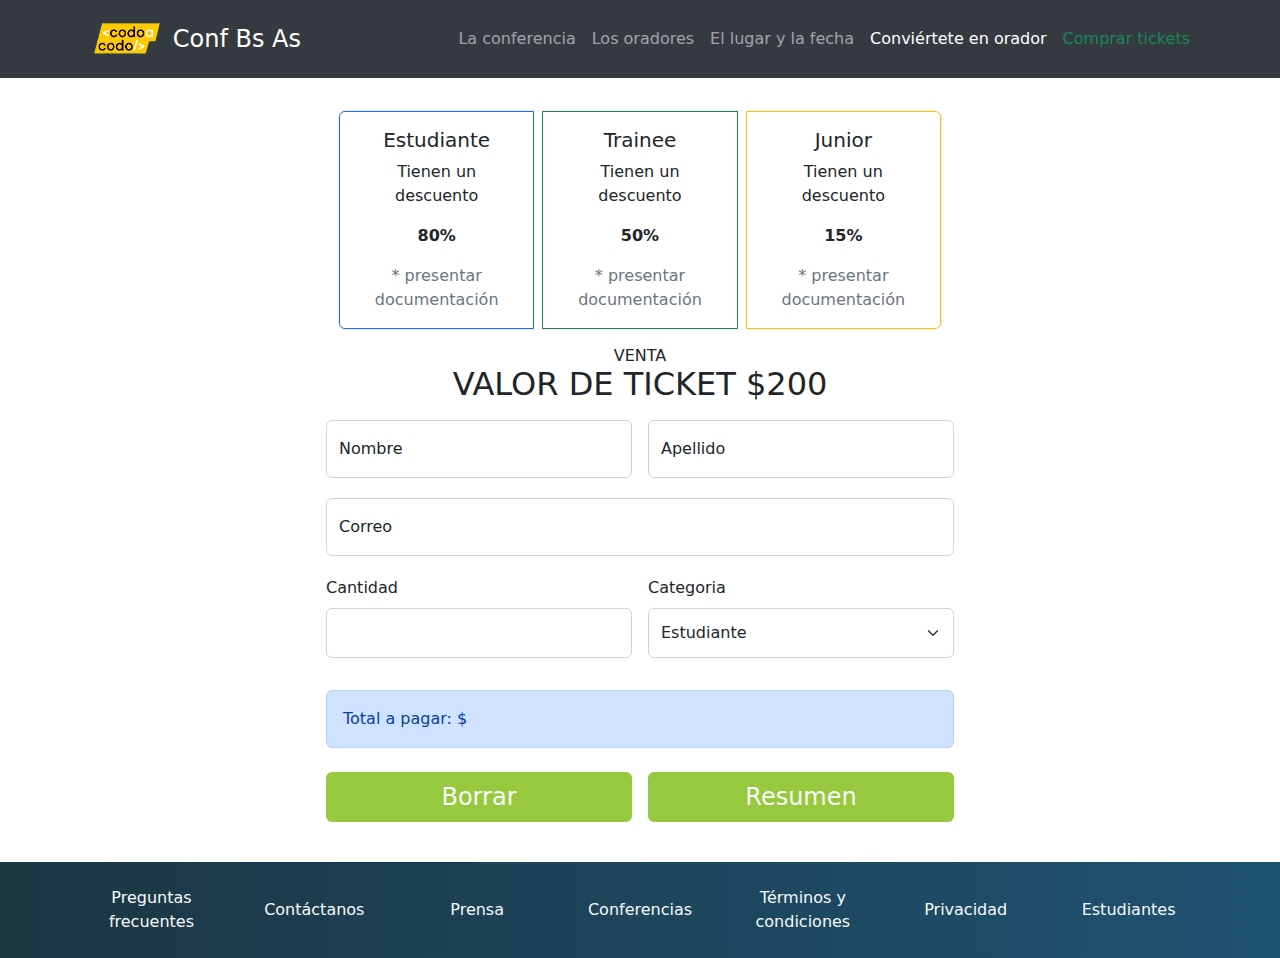
==== compra.html @ bad03411 "second entry, first commit" ====
<!DOCTYPE html>
<html lang="en">

<head>
  <meta charset="UTF-8">
  <meta http-equiv="X-UA-Compatible" content="IE=edge">
  <meta name="viewport" content="width=device-width, initial-scale=1.0">
  <!-- Hecho por César Moros -->
  <link rel="shortcut icon" href="./img/codoacodo.png" type="image/x-icon" >
  <link rel="stylesheet" href="./css/vendors/bootstrap/bootstrap.min.css" >
  <link rel="stylesheet" href="./css/style.css" >
  <title>Compra - Integrador - Bootstrap - CodoACodo</title>
</head>

<body>
  <header>
    <nav class="navbar navbar-dark navbar-expand-lg bg-dark-gray">
      <div class="container">
        <a class="navbar-brand d-flex align-items-center" href="./index.html">
          <span>
            <img src="./img/codoacodo.png" alt="logo Codo a Codo" height="52" >
          </span>
          <span class="fs-4"> Conf Bs As </span>
        </a>
        <button data-bs-toggle="collapse" class="navbar-toggler" data-bs-target="#navcol-5">
          <span class="visually-hidden">Toggle navigation</span><span class="navbar-toggler-icon"></span>
        </button>
        <div class="collapse navbar-collapse" id="navcol-5">
          <ul class="navbar-nav ms-auto">
            <li class="nav-item">
              <a class="nav-link" href="./index.html">La conferencia</a>
            </li>
            <li class="nav-item">
              <a class="nav-link" href="#">Los oradores</a>
            </li>
            <li class="nav-item">
              <a class="nav-link" href="#">El lugar y la fecha</a>
            </li>
            <li class="nav-item">
              <a class="nav-link active" href="./compra.html">Conviértete en orador</a>
            </li>
            <li class="nav-item">
              <a class="nav-link text-success bright-hover" href="./compra.html">Comprar tickets</a>
            </li>
          </ul>
        </div>
      </div>
    </nav>
  </header>
  <main class="container-fluid">
    <div class="container-fluid py-3 px-0 ">
      <div class="card-group-container container-fluid w-50 py-3">
        <div class="card-group gap-2 border border-secondary border-opacity-10 rounded-3 text-center flex-column flex-lg-row">
          <div class="card-group__card card border border-primary">
            <div class="card-body">
              <h5 class="card-title">Estudiante</h5>
              <p class="card-text">
                Tienen un descuento
              </p>
              <p class="card-text fw-bold">80%</p>
              <p class="card-text text-muted">* presentar documentación</p>
            </div>
          </div>
          <div class="card-group__card card border border-success">
            <div class="card-body ">
              <h5 class="card-title">Trainee</h5>
              <p class="card-text">
                Tienen un descuento
              </p>
              <p class="card-text fw-bold">50%</p>
              <p class="card-text text-muted">* presentar documentación</p>
            </div>
          </div>
          <div class="card-group__card card border border-warning">
            <div class="card-body">
              <h5 class="card-title">Junior</h5>
              <p class="card-text">
                Tienen un descuento
              </p>
              <p class="card-text fw-bold">15%</p>
              <p class="card-text text-muted">* presentar documentación</p>
            </div>
          </div>
        </div>
      </div>
      <form action="post" class="form w-50 mx-auto " autocomplete="off" id="ticket-form">
        <h3 class="d-flex flex-column text-center text-uppercase pb-2">
          <span class="fs-6">Venta</span>
          <span class="fs-2">Valor de ticket $200</span>
        </h3>
        <div class="row g-3">
          <div class="col-md-6">
            <div class="form-floating">
              <input type="text" id="floatingName" class="form-control" name="name" placeholder="Nombre" >
              <label for="floatingName">Nombre</label>
            </div>
          </div>
          <div class="col-md-6">
            <div class="form-floating">
              <input type="text" id="floatingLastName" class="form-control" name="last-name" placeholder="Apellido" >
              <label for="floatingLastName">Apellido</label>
            </div>
          </div>
          <div class="col-sm-12 py-1">
            <div class="form-floating">
              <input class="form-control" name="comment" id="floatingEmail" placeholder="Correo">
              <label for="floatingEmail">Correo</label>
            </div>
          </div>
          <div class="col-md-6 pt-3 pb-md-3 m-0">
            <label for="quantity" class="form-label">Cantidad</label>
            <input type="number" class="form-control p-2dot5" id="quantity" step="1">
          </div>
          <div class="col-md-6 py-3 m-0">
            <label for="category" class="form-label">Categoria</label>
            <select class="form-select p-2dot5" id="category">
              <option value="estudiante">Estudiante</option>
              <option value="trainee">Trainee</option>
              <option value="junior">Junior</option>
            </select>
          </div>
          <div class="col-sm-12 pt-3 m-0">
            <p class="alert alert-primary" id="alert-price">Total a pagar: <span id="price" class="fw-semibold"></span>$</p>
          </div>
          <div class="col-sm-12 pt-2 row m-0 px-2 gap-3 flex-column flex-md-row">
            <div class="col-sm p-0">
              <input type="reset" value="Borrar" class="btn w-100 btn-light-green text-light fs-4" >
            </div>
            <div class="col-sm p-0">
              <input type="submit" value="Resumen" class="btn w-100 btn-light-green text-light fs-4" >
            </div>
          </div>
        </div>
      </form>
    </div>
  </main>
  <footer class="pt-4">
    <div class="container-fluid bg-blue-gradient">
      <ul class="container nav justify-content-between align-items-center py-3 px-0 flex-md-row flex-column">
        <li class="nav-item col d-flex justify-content-center">
          <a href="#"
            class="nav-link text-center px-2 d-flex justify-content-center w-75 mx-auto text-light bright-hover">Preguntas
            frecuentes</a>
        </li>
        <li class="nav-item col d-flex justify-content-center">
          <a href="#"
            class="nav-link text-center px-2 d-flex justify-content-center w-75 mx-auto text-light">Contáctanos</a>
        </li>
        <li class="nav-item col d-flex justify-content-center">
          <a href="#" class="nav-link text-center px-2 d-flex justify-content-center w-75 mx-auto text-light">Prensa</a>
        </li>
        <li class="nav-item col d-flex justify-content-center">
          <a href="#"
            class="nav-link text-center px-2 d-flex justify-content-center w-75 mx-auto text-light">Conferencias</a>
        </li>
        <li class="nav-item col d-flex justify-content-center">
          <a href="#" class="nav-link text-center px-2 d-flex justify-content-center w-75 mx-auto text-light">Términos
            y condiciones</a>
        </li>
        <li class="nav-item col d-flex justify-content-center">
          <a href="#"
            class="nav-link text-center px-2 d-flex justify-content-center w-75 mx-auto text-light">Privacidad</a>
        </li>
        <li class="nav-item col d-flex justify-content-center">
          <a href="#"
            class="nav-link text-center px-2 d-flex justify-content-center w-75 mx-auto text-light">Estudiantes</a>
        </li>
      </ul>
    </div>
  </footer>
  <script src="./js/vendors/bootstrap/bootstrap.bundle.min.js"></script>
  <script src="./js/compra.js"></script>
</body>

</html>
---- css/style.css ----
/* ---------------------- BASE ------------------------- */

:root {
    --yellow: #ffc207;
    --cyan: #16a3b7;
    --light-green: #96c93e;
    --green: hsl(133, 61%, 41%);
    --dark-gray: #353a40;
    --dark-blue: #1e5170;
}

body {
    min-height: 100vh;
    display: flex;
    flex-direction: column;
    justify-content: space-between;
}


/*  ---------------------- NORMAL CLASSES ------------------------- */

.carousel {
    height: 80vh;
}

.carousel-item img {
    object-fit: cover;
    position: relative;

}

.carousel-caption {
    bottom: 100%;
    top: 0;
    left: initial;
    right: initial;
    background-color: rgba(0, 0, 0, 0.5)
}

.carousel-caption__text {
    width: 45%;
    min-width: 270px;
    position: absolute;
    right: 10%;
    top: 45%;

}

.carousel-control-prev,
.carousel-control-next {
    width: 9%;
}

.cards-container {
    min-width: 300px;
}

.card-container {
    min-width: 215px;
}

#floatingComment {
    height: 100px;
}

.form {
    min-width: 300px;
}

.card-group-container {
    min-width: 215px
}


/* ------------------ UTILITY CLASSES ------------------ */

.bg-yellow {
    background-color: var(--yellow);
}

.bg-cyan {
    background-color: var(--cyan);
}

.bg-green {
    background-color: var(--green);
}



.bg-light-green {
    background-color: var(--light-green);
}

.bg-dark-gray {
    background-color: var(--dark-gray);
}

.bg-dark-blue {
    background-color: var(--dark-blue);
}

.bg-blue-gradient {
    background: rgb(28, 54, 67);
    background: linear-gradient(90deg, rgba(28, 54, 67, 1) 0%, rgba(30, 83, 114, 1) 100%);
}

.fs-7 {
    font-size: 0.8rem;
}

.left-10 {
    right: initial;
    left: 10%
}

.bright-hover {
    transition: all 0.2s;
}

.bright-hover:hover {
    filter: brightness(1.5);
    color: white;
}

.p-2dot5 {
    padding: 0.75rem !important;
}


/* ---- BTN ---- */
.btn-green {
    background-color: var(--green);
}

.btn.btn-green:hover {
    background-color: hsl(133, 61%, 36%);
}

.btn.btn-green:active {
    background-color: hsl(133, 61%, 31%);

}

.btn.btn-light-green {
    background-color: var(--light-green);
}

.btn.btn-light-green:hover {
    background-color: hsl(133, 61%, 36%);
}

.btn.btn-light-green:active {
    background-color: hsl(133, 61%, 31%);

}
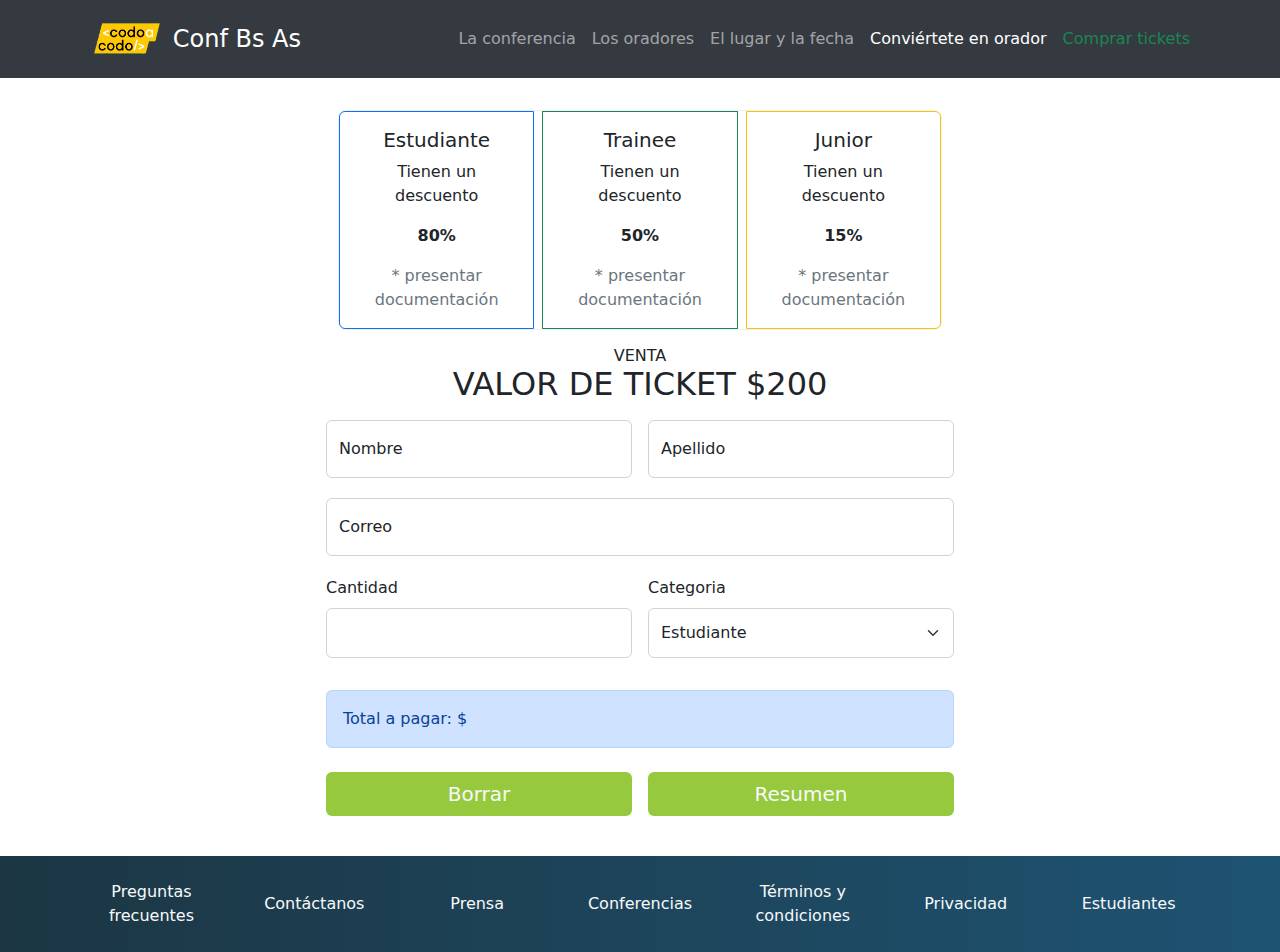
==== commit 4067ff6e: "Finished 2nd entry?" ====
--- a/compra.html
+++ b/compra.html
@@ -6,9 +6,9 @@
   <meta http-equiv="X-UA-Compatible" content="IE=edge">
   <meta name="viewport" content="width=device-width, initial-scale=1.0">
   <!-- Hecho por César Moros -->
-  <link rel="shortcut icon" href="./img/codoacodo.png" type="image/x-icon" >
-  <link rel="stylesheet" href="./css/vendors/bootstrap/bootstrap.min.css" >
-  <link rel="stylesheet" href="./css/style.css" >
+  <link rel="shortcut icon" href="./img/codoacodo.png" type="image/x-icon">
+  <link rel="stylesheet" href="./css/vendors/bootstrap/bootstrap.min.css">
+  <link rel="stylesheet" href="./css/style.css">
   <title>Compra - Integrador - Bootstrap - CodoACodo</title>
 </head>
 
@@ -18,7 +18,7 @@
       <div class="container">
         <a class="navbar-brand d-flex align-items-center" href="./index.html">
           <span>
-            <img src="./img/codoacodo.png" alt="logo Codo a Codo" height="52" >
+            <img src="./img/codoacodo.png" alt="logo Codo a Codo" height="52">
           </span>
           <span class="fs-4"> Conf Bs As </span>
         </a>
@@ -50,8 +50,9 @@
   <main class="container-fluid">
     <div class="container-fluid py-3 px-0 ">
       <div class="card-group-container container-fluid w-50 py-3">
-        <div class="card-group gap-2 border border-secondary border-opacity-10 rounded-3 text-center flex-column flex-lg-row">
-          <div class="card-group__card card border border-primary">
+        <div
+          class="card-group gap-2 border border-secondary border-opacity-10 rounded-3 text-center flex-column flex-lg-row">
+          <div class="card-group__card card border border-primary" data-discount="estudiante">
             <div class="card-body">
               <h5 class="card-title">Estudiante</h5>
               <p class="card-text">
@@ -61,7 +62,7 @@
               <p class="card-text text-muted">* presentar documentación</p>
             </div>
           </div>
-          <div class="card-group__card card border border-success">
+          <div class="card-group__card card border border-success" data-discount="trainee">
             <div class="card-body ">
               <h5 class="card-title">Trainee</h5>
               <p class="card-text">
@@ -71,7 +72,7 @@
               <p class="card-text text-muted">* presentar documentación</p>
             </div>
           </div>
-          <div class="card-group__card card border border-warning">
+          <div class="card-group__card card border border-warning" data-discount="junior">
             <div class="card-body">
               <h5 class="card-title">Junior</h5>
               <p class="card-text">
@@ -91,13 +92,13 @@
         <div class="row g-3">
           <div class="col-md-6">
             <div class="form-floating">
-              <input type="text" id="floatingName" class="form-control" name="name" placeholder="Nombre" >
+              <input type="text" id="floatingName" class="form-control" name="name" placeholder="Nombre">
               <label for="floatingName">Nombre</label>
             </div>
           </div>
           <div class="col-md-6">
             <div class="form-floating">
-              <input type="text" id="floatingLastName" class="form-control" name="last-name" placeholder="Apellido" >
+              <input type="text" id="floatingLastName" class="form-control" name="last-name" placeholder="Apellido">
               <label for="floatingLastName">Apellido</label>
             </div>
           </div>
@@ -120,14 +121,15 @@
             </select>
           </div>
           <div class="col-sm-12 pt-3 m-0">
-            <p class="alert alert-primary" id="alert-price">Total a pagar: <span id="price" class="fw-semibold"></span>$</p>
+            <p class="alert alert-primary" id="alert-price">Total a pagar: <span id="price" class="fw-semibold"></span>$
+            </p>
           </div>
           <div class="col-sm-12 pt-2 row m-0 px-2 gap-3 flex-column flex-md-row">
             <div class="col-sm p-0">
-              <input type="reset" value="Borrar" class="btn w-100 btn-light-green text-light fs-4" >
+              <input type="reset" value="Borrar" class="btn w-100 btn-light-green text-light fs-5">
             </div>
             <div class="col-sm p-0">
-              <input type="submit" value="Resumen" class="btn w-100 btn-light-green text-light fs-4" >
+              <input type="submit" value="Resumen" class="btn w-100 btn-light-green text-light fs-5">
             </div>
           </div>
         </div>
@@ -139,31 +141,40 @@
       <ul class="container nav justify-content-between align-items-center py-3 px-0 flex-md-row flex-column">
         <li class="nav-item col d-flex justify-content-center">
           <a href="#"
-            class="nav-link text-center px-2 d-flex justify-content-center w-75 mx-auto text-light bright-hover">Preguntas
-            frecuentes</a>
+            class="nav-link text-center px-2 d-flex justify-content-center w-75 mx-auto text-light bright-hover">
+            Preguntas frecuentes
+          </a>
         </li>
         <li class="nav-item col d-flex justify-content-center">
           <a href="#"
-            class="nav-link text-center px-2 d-flex justify-content-center w-75 mx-auto text-light">Contáctanos</a>
+            class="nav-link text-center px-2 d-flex justify-content-center w-75 mx-auto text-light">
+            Contáctanos
+          </a>
         </li>
         <li class="nav-item col d-flex justify-content-center">
-          <a href="#" class="nav-link text-center px-2 d-flex justify-content-center w-75 mx-auto text-light">Prensa</a>
+          <a href="#" class="nav-link text-center px-2 d-flex justify-content-center w-75 mx-auto text-light">
+            Prensa
+          </a>
         </li>
         <li class="nav-item col d-flex justify-content-center">
           <a href="#"
-            class="nav-link text-center px-2 d-flex justify-content-center w-75 mx-auto text-light">Conferencias</a>
+            class="nav-link text-center px-2 d-flex justify-content-center w-75 mx-auto text-light">
+            Conferencias
+          </a>
         </li>
         <li class="nav-item col d-flex justify-content-center">
           <a href="#" class="nav-link text-center px-2 d-flex justify-content-center w-75 mx-auto text-light">Términos
             y condiciones</a>
         </li>
         <li class="nav-item col d-flex justify-content-center">
-          <a href="#"
-            class="nav-link text-center px-2 d-flex justify-content-center w-75 mx-auto text-light">Privacidad</a>
+          <a href="#" class="nav-link text-center px-2 d-flex justify-content-center w-75 mx-auto text-light">
+            Privacidad
+          </a>
         </li>
         <li class="nav-item col d-flex justify-content-center">
-          <a href="#"
-            class="nav-link text-center px-2 d-flex justify-content-center w-75 mx-auto text-light">Estudiantes</a>
+          <a href="#" class="nav-link text-center px-2 d-flex justify-content-center w-75 mx-auto text-light">
+            Estudiantes
+          </a>
         </li>
       </ul>
     </div>
--- a/css/style.css
+++ b/css/style.css
@@ -23,6 +23,7 @@
 
 .carousel {
     height: 80vh;
+    min-height: 700px;
 }
 
 .carousel-item img {
